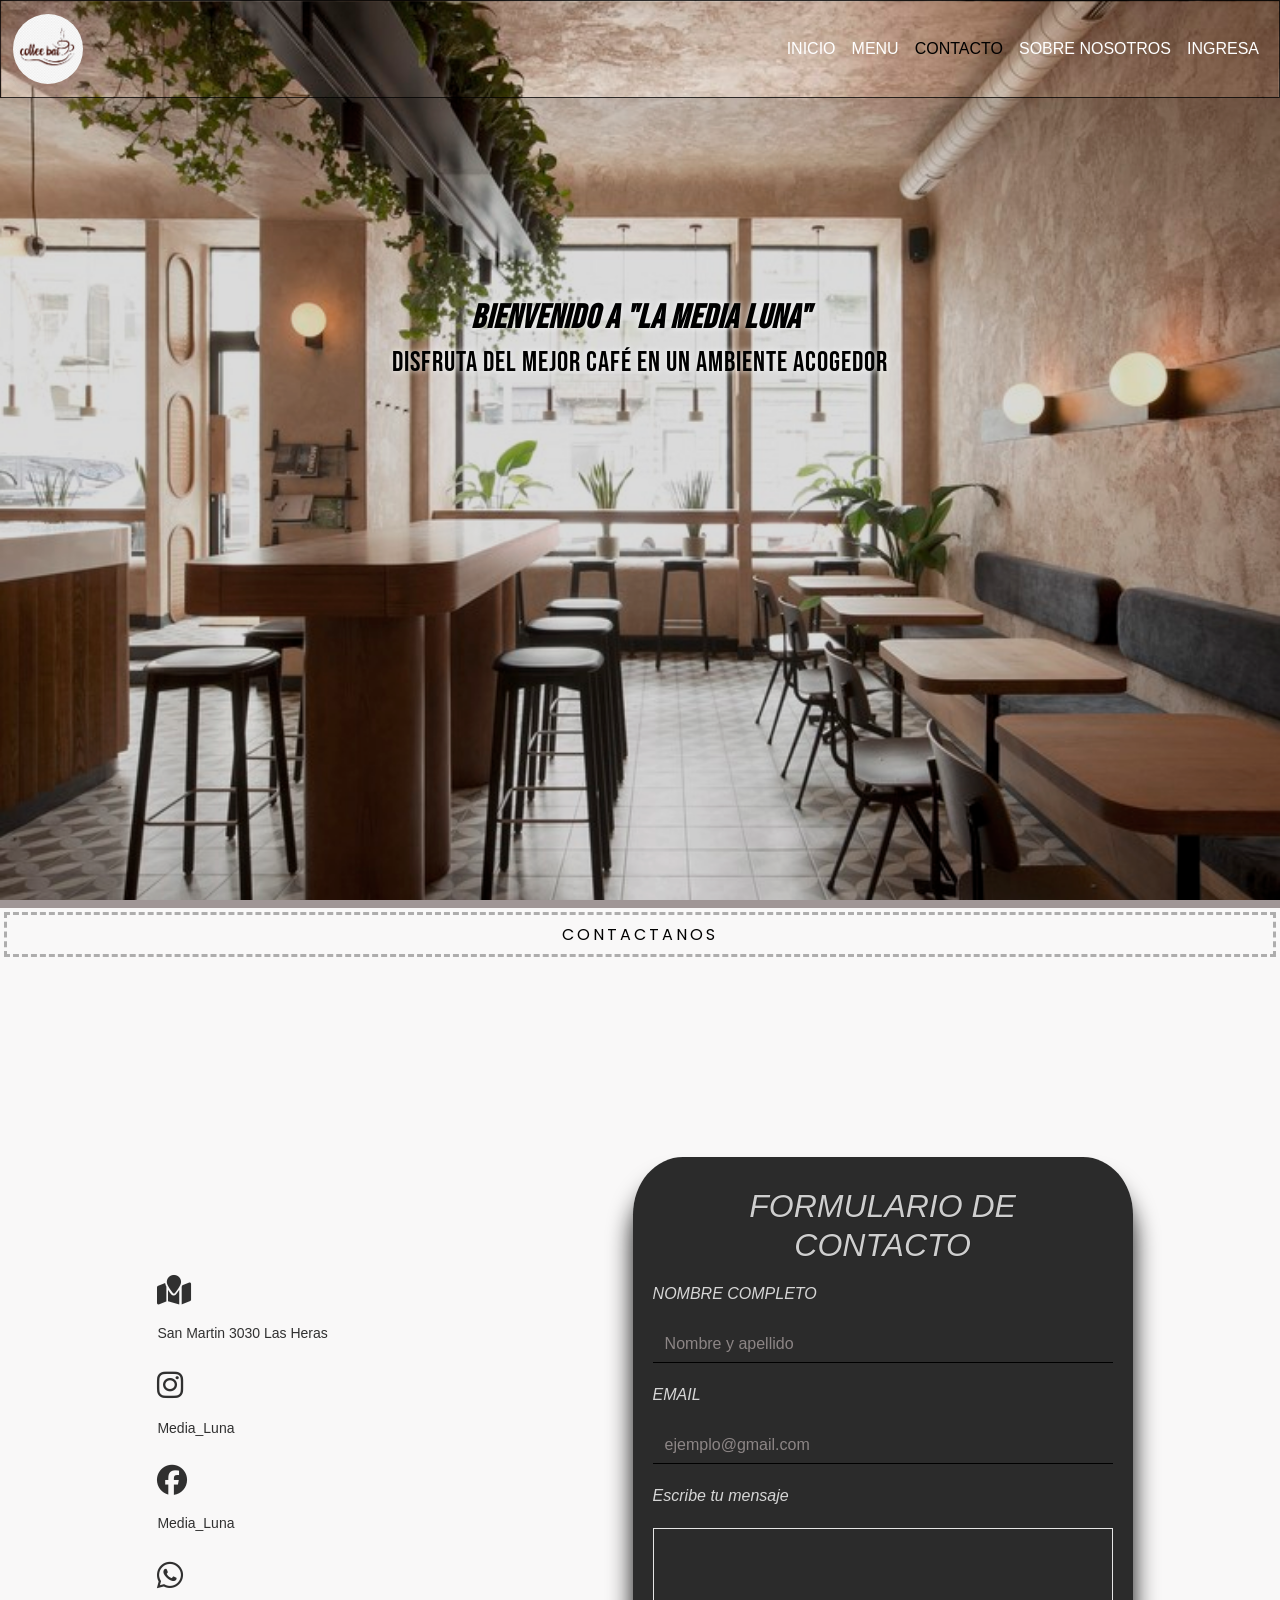
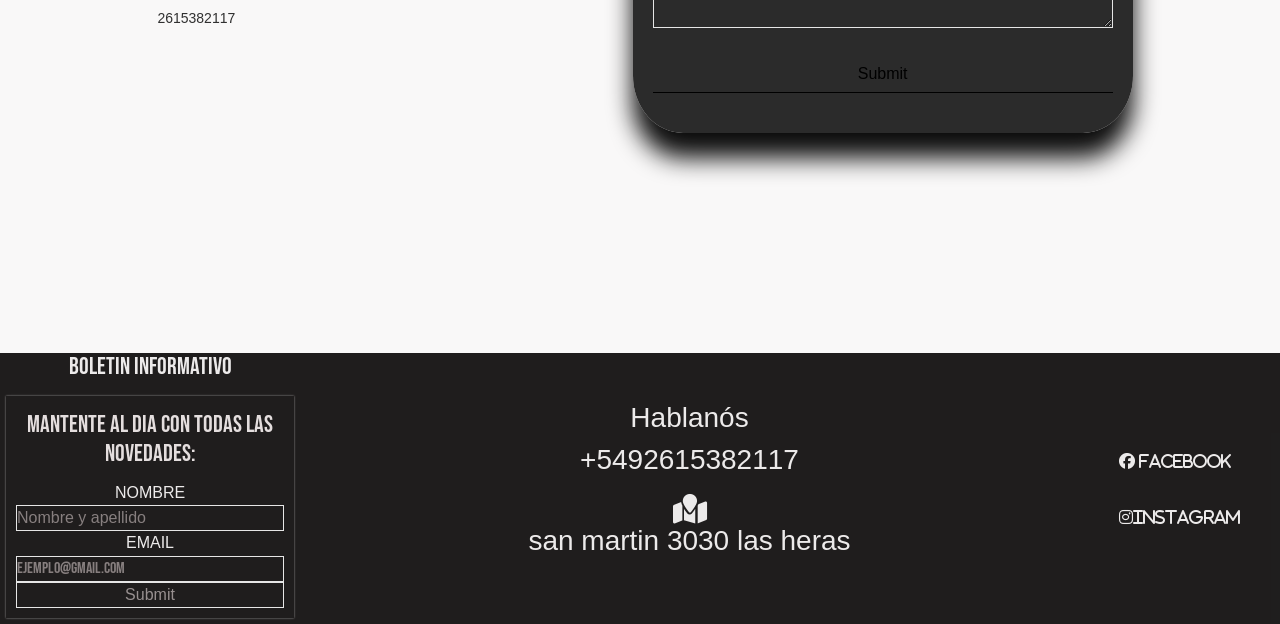
==== pages/contacto.html @ 328f4c7b "Creacion proyecto coder house" ====
<!DOCTYPE html>
<html lang="en">
<head>
    <meta charset="UTF-8">
    <meta name="viewport" content="width=device-width, initial-scale=1.0">
    <!--LIBRERIA FONT AWESOME/ICONS-->
    <link rel="stylesheet" href="https://cdnjs.cloudflare.com/ajax/libs/font-awesome/6.6.0/css/all.min.css" integrity="sha512-Kc323vGBEqzTmouAECnVceyQqyqdsSiqLQISBL29aUW4U/M7pSPA/gEUZQqv1cwx4OnYxTxve5UMg5GT6L4JJg==" crossorigin="anonymous" referrerpolicy="no-referrer" />
    <link rel="shortcut icon" href="/icons/9126425.ico" type="image/x-icon">
    <link rel="preconnect" href="https://fonts.googleapis.com">
    <link rel="preconnect" href="https://fonts.gstatic.com" crossorigin>
    <link rel="preconnect" href="https://fonts.googleapis.com">
    <link rel="preconnect" href="https://fonts.gstatic.com" crossorigin>
    <link href="https://fonts.googleapis.com/css2?family=Bebas+Neue&family=Poppins:ital,wght@0,100;0,200;0,400;0,500;0,700;1,200;1,400;1,700;1,900&display=swap" rel="stylesheet">
    <link href="https://fonts.googleapis.com/css2?family=Poppins:ital,wght@0,100;0,200;0,400;0,500;0,900;1,100;1,200;1,400;1,600;1,900&display=swap" rel="stylesheet">
    <!--LIBRERIA BOOSTRAP-->
    <link rel="stylesheet" href="https://cdn.jsdelivr.net/npm/bootstrap@5.3.3/dist/css/bootstrap.min.css
    ">
    <link rel="stylesheet" href="/css/style.css">
    <title>LA MEDIA LUNA</title>
</head>
<body id="body">

    <!--ESTRUCTURA°1 = HEADER/NAV-->

    <header id="header">
        <nav class="navbar navbar-expand-lg navBar">
            <div class="container-fluid">
            <a class="navbar-brand" href="#"><img src="../images/icono.png" alt=""></a>
            <button class="navbar-toggler" type="button" data-bs-toggle="collapse" data-bs-target="#navbarNav" aria-controls="navbarNav" aria-expanded="false" aria-label="Toggle navigation">
                <span class="navbar-toggler-icon"></span>
            </button>
            <div class="collapse navbar-collapse justify-content-end" id="navbarNav" >
                <ul class="navbar-nav">
                <li class="nav-item">
                    <a class="nav-link" aria-current="page" href="../index.html">INICIO</a>
                </li>
                <li class="nav-item">
                    <a class="nav-link" href="menu.html">MENU</a>
                </li>
                <li class="nav-item">
                    <a class="nav-link active" href="#">CONTACTO</a>
                </li>
                <li class="nav-item">
                    <a class="nav-link" href="sobreNos.html">SOBRE NOSOTROS</a>
                </li>
                <li class="nav-item">
                    <a class="nav-link" href="ingreso.html">INGRESA</a>
                </li>
                </ul>
            </div>
            </div>
        </nav>
    </header>

        <!--BANNER DEL SITIO-->

        <section class="main_banner">
            <div class="main_banner-opaco">
                <picture class="main__banner-picture" >
                <div class="titulo-banner">
                    <h2>Bienvenido a "La media luna"</h2>
                    <h3>Disfruta del mejor café en un ambiente acogedor</h3>
                </div>
            </div>
        </section>

        <!--ESTRUCTURA°2 = MAIN-->
        
    <main id="main">
            <h1 class="inicio__contenido1-h1">CONTACTANOS</h1>


        <div class="contact">
            <div class="icons_contact">
                <i class="fa-solid fa-map-location"><h3>San Martin 3030 Las Heras </h3></i>
                <i class="fa-brands fa-instagram"><h3>Media_Luna</h3></i>
                <i class="fa-brands fa-facebook"><h3>Media_Luna</h3></i>
                <i class="fa-brands fa-whatsapp"><h3>2615382117</h3></i>
            </div>

            <!--FOMRULARIO DE CONTACTO-->


            <form action="" class="form_contactanos">
                <h2>FORMULARIO DE CONTACTO</h2>
                <div class="form_input">
                    <label for="">NOMBRE COMPLETO</label>
                    <input type="text" placeholder="Nombre y apellido"> 
                </div>
                <div class="form_input">
                    <label for="">EMAIL</label>
                    <input type="email" placeholder="ejemplo@gmail.com"> 
                </div>
                <div class="form_input">
                    <label for="">Escribe tu mensaje</label>
                </div>
                <textarea name="" id=""></textarea>
                <div class="form_input">
                    <input type="submit">
                </div>
            </form>
        </div>
    </main>

    <!--FOTOTER DEL SITIO-->

    <footer id="footer">
        <section class="footer-novedades">
            <h4>BOLETIN INFORMATIVO</h4>
            
            <form action="" class="footer-novedades-form">

                <fieldset>
                    <h4>Mantente al dia con todas las novedades:</h4>
                    <div class="form_input">
                        <label for="">NOMBRE</label>
                        <input type="text" placeholder="Nombre y apellido">
                    </div>
                    <div class="form_input"></div>
                        <label for="">EMAIL</label>
                        <input type="email" placeholder="ejemplo@gmail.com">
                    </div>
                    <div class="form_input">
                        <input type="submit">
                    </div>
                </fieldset>
            </form>
        </section>
        <section class="footer-contacto">
            <h3>Hablanós</h3>
            <h3>+5492615382117</h3>
            <i class="fa-solid fa-map-location"><h3>san martin 3030 las heras </h3></i>
        </section>
        <section class="footer-redes">
            <i class="fa-brands fa-facebook"> FACEBOOK</i>
            <i class="fa-brands fa-instagram">INSTAGRAM</i>
        </section>
    </footer>
    <script src="https://cdn.jsdelivr.net/npm/bootstrap@5.3.3/dist/js/bootstrap.bundle.min.js
    "></script>
</body>
</html>
---- css/style.css ----
@charset "UTF-8";
/*ESTE ESTILO SE APLICA A TODO EL DOC*/
* {
  margin: 0;
  padding: 0;
  list-style: none;
  text-decoration: none;
  box-sizing: border-box;
  max-width: 1440px;
  font-family: sans-serif;
}

li {
  display: inline-block;
}

#body {
  background-color: rgba(89, 63, 63, 0.413);
  width: 100%;
  height: 100vh;
  height: auto;
}

/*ESTE ESTILO SE APLICA A navegación*/
#header {
  background-color: transparent;
}

.navBar {
  background-image: url(/images/banner.jpg);
  background-size: cover;
  background-position: top;
}

.navBar {
  background-color: transparent;
  border: 1px solid rgba(0, 0, 0, 0.792);
}

.navBar a {
  color: #ffffff;
}

.navbar-brand img {
  width: 70px;
  border-radius: 50%;
  box-shadow: 0 0 30px rgba(138, 98, 98, 0.792);
}

.nav-link active {
  color: #ffffff;
}

/*ESTE ESTILO SE APLICA A BANNER*/
.main_banner {
  width: 100%;
  height: 90vh;
  background-image: url(/images/banner.jpg);
  background-position: auto;
  background-size: cover;
  background-attachment: fixed;
  box-sizing: border-box;
}

.main_banner-opaco {
  width: 100%;
  height: 100%;
  background-color: rgba(0, 0, 0, 0.142);
}

.main__banner-picture {
  width: 100%;
  height: auto;
  display: flex;
  align-items: center;
  flex-direction: column;
}

.main_banner div {
  padding-top: 100px;
}

.titulo-banner {
  color: rgb(0, 0, 0);
  text-shadow: 0 0 6px rgb(255, 255, 255);
  letter-spacing: 1px;
  text-align: center;
  margin: auto;
  max-width: 500px;
}

.main_banner h2 {
  font-weight: 900;
  font-family: Bebas Neue;
  font-style: italic;
  font-size: 2.1em;
}

.main_banner h3 {
  font-weight: 500;
  font-family: Bebas Neue;
}

/*///////ESTE ESTILO SE APLICA A main/////*/
#main {
  width: 100%;
  background-color: rgba(255, 255, 255, 0.911);
  margin: 0;
  overflow: hidden;
}

/*//////////ESTE ESTILO SE APLICA A footer////////////////*/
#footer {
  color: rgba(255, 253, 253, 0.918);
  width: 100%;
  height: auto;
  background-color: rgba(0, 0, 0, 0.831);
  display: flex;
  flex-wrap: wrap;
  align-items: center;
  justify-content: space-between;
  justify-items: center;
}

.footer-novedades {
  text-align: center;
}

.footer-novedades h4 {
  font-family: Bebas Neue;
}

.footer-novedades-form input, textarea {
  background-color: transparent;
  border: none;
  border: 1px rgb(230, 230, 230) solid;
  color: rgba(224, 213, 213, 0.6235294118);
  width: 100%;
}

.footer-novedades-form {
  padding: 5px;
  max-width: 300px;
  font-family: Bebas Neue;
}

.footer-novedades-form fieldset {
  padding: 10px;
  border: none;
  margin: 1px;
  box-shadow: 0 0 2px rgba(218, 214, 214, 0.662);
  font-family: Bebas Neue;
}

.footer-novedades-form h4 {
  padding: 5px;
  font-weight: 200;
  color: #e4dede;
  font-family: Bebas Neue;
}

.footer-contacto {
  text-align: center;
}

.footer-contacto h4 {
  font-size: 20px;
  padding-top: 15px;
  font-weight: 200;
  font-family: Bebas Neue;
}

.footer-contacto i {
  font-size: 30px;
  margin: 10px;
}

.footer-redes i {
  font-size: 16px;
  margin-left: 10px;
  display: block;
  margin: 40px;
  font-weight: 200;
}

input::placeholder {
  color: rgba(214, 203, 203, 0.568627451);
}

/*////RESPONSIVE/////*/
@media screen and (max-width: 400px) {
  .main__banner-picture {
    height: auto;
  }
}
/*ESTE ESTILO APLICA A PAGE MENU*/
.grid {
  margin: 150px 0 150px 0;
  display: flex;
  justify-content: center;
  gap: 200px;
  flex-wrap: wrap;
}
.grid .card img {
  width: 100%;
  height: 200px;
  border-radius: 20%;
}
.grid .card {
  width: 200px;
  text-align: center;
}
.grid .card h3 {
  font-family: Bebas Neue;
  margin-top: 10px;
  border: 2px dashed black;
}

/*////////// ESTE ESTILO SE APLICA A PAGE CONTACTANOS/////////////////*/
/* ESTE ESTILO SE APLICA A FORMULARIO E ICONS REDES*/
.contact {
  display: flex;
  justify-content: space-between;
  width: 100%;
  margin: 10px;
  margin: 200px 0 200px 0;
}
.contact .icons_contact {
  display: inline;
  margin: auto;
  color: rgba(0, 0, 0, 0.808);
  font-weight: 100;
}
.contact .icons_contact i {
  display: block;
  padding: 20px;
  font-size: 30px;
  padding: 10px;
}
.contact .icons_contact h3 {
  font-size: 14px;
  font-weight: 100;
  text-shadow: 0 0 1px rgba(253, 253, 253, 0.281);
  margin-top: 20px;
}
.contact .form_contactanos {
  max-width: 500px;
  margin: auto;
  font-family: Bebas Neue;
  font-style: italic;
  background-color: rgba(0, 0, 0, 0.8274509804);
  padding: 20px;
  box-shadow: 0 25px 25px rgba(0, 0, 0, 0.954);
  margin-bottom: 20px;
  border-radius: 10%;
  color: rgba(255, 255, 255, 0.808);
}
.contact .form_contactanos input {
  width: 100%;
  background-color: transparent;
  border: none;
  border-bottom: 1px solid #000000;
  padding: 6px 12px;
  margin: 20px 0;
}
.contact .form_contactanos h2 {
  text-align: center;
  font-weight: 400;
  padding: 10px;
  text-shadow: 0 0 1px rgb(0, 0, 0);
}
.contact textarea {
  min-width: 100%;
  resize: vertical;
  min-height: 100px;
  max-height: 150px;
  margin-top: 20px;
}
.contact .form_imput {
  padding: 10px;
}

/* ESTE ESTILO SE APLICA A PAGE INGRESO*/
.ingreso {
  display: flex;
  margin: 200px 0 200px 0;
}
.ingreso .form_ingreso {
  max-width: 500px;
  margin: auto;
  background-color: rgba(0, 0, 0, 0.8274509804);
  padding: 20px;
  box-shadow: 0 0 25px rgba(0, 0, 0, 0.954);
  margin-bottom: 20px;
  border-radius: 10%;
  color: rgba(255, 255, 255, 0.808);
}
.ingreso .form_ingreso input {
  width: 100%;
  background-color: transparent;
  border: none;
  border-bottom: 1px solid #000000;
  padding: 6px 12px;
  margin: 20px 0;
}
.ingreso .form_ingreso h3 {
  font-family: "Bebas Neue";
  font-style: italic;
  font-weight: 100;
  font-size: 2em;
  padding: 20px;
  text-align: center;
  text-shadow: 0 0 1px rgb(217, 201, 201);
}
.ingreso .form_input submit {
  color: antiquewhite;
}
.ingreso .img_ingreso {
  width: 250px;
  height: 250px;
  border-radius: 50%;
  box-shadow: 0 25px 45px black;
  margin: auto;
  margin-left: 20px;
}

/*ESTILO PAGE SOBRE NOSOTROS*/
/*.inicio__contenido_sobrenos {
        width: 70vw;
        margin: auto;
        margin-bottom: 200px;
        margin-top: 100px;
        h4 {
            font-family: Bebas Neue;
            text-align: center;
            font-size: 2.5em;
            font-style: italic;
            padding: 10px;
        }
        article {
            margin: auto;
            display: flex;
            justify-content: center;
            flex-wrap: wrap;
        }
            p{
                margin: 20px;
                width: 500px;
            }
            img {
                width: 350px;
                height: 350px;
            }
} */
.contenedor-acordeon {
  width: 100%;
  max-width: 900px;
  margin: auto;
  margin-top: 100px;
  margin-bottom: 200px;
}
.contenedor-acordeon h3 {
  font-family: Bebas Neue;
  font-style: italic;
  text-align: center;
  font-size: 40px;
  margin-bottom: 35px;
}

.acordeon {
  background-color: rgb(255, 255, 255);
}
.acordeon label {
  font-weight: 100;
  text-align: center;
  font-family: Bebas Neue;
  display: block;
  padding: 20px;
  font-size: 20px;
  background-color: rgba(21, 21, 22, 0.82);
  color: white;
  cursor: pointer;
  margin-bottom: 2px;
  transition: all 3000ms ease;
}
.acordeon label:hover {
  background: #2e2e2e;
}
.acordeon .contenido-acordeon {
  padding: 0;
  margin: 0 20px;
  max-height: 0;
  overflow: hidden;
  transition: all 1000ms ease;
  display: flex;
  flex-direction: column;
}
.acordeon .contenido-acordeon img {
  margin: auto;
}
.acordeon .contenido-acordeon p {
  padding: 100px;
}

.btn-acordeon {
  display: none;
}
.btn-acordeon:checked + label + .contenido-acordeon {
  max-height: 100%;
  padding: 15px 0;
}

body {
  background-color: rgba(255, 255, 255, 0.911);
}

.inicio__contenido1-h1 {
  font-family: "Poppins", sans-serif;
  font-size: 16px;
  letter-spacing: 3px;
  font-weight: 400;
  padding: 10px;
  margin: 4px;
  text-align: center;
  border: 3px rgba(0, 0, 0, 0.297) dashed;
  color: rgb(0, 0, 0);
}

.inicio__contenido1 {
  display: flex;
  justify-content: center;
  justify-items: center;
  margin-top: 70px;
  flex-wrap: wrap;
}
.inicio__contenido1 img {
  width: 40%;
  border: 1px solid black;
  box-shadow: 0 0 15px black;
}

.presentacion_incio {
  margin-top: 70px;
  margin-right: 70px;
}
.presentacion_incio h3 {
  font-family: Bebas Neue;
  font-size: 2.6em;
  margin: auto;
  text-align: center;
  text-align: center;
}
.presentacion_incio p {
  max-width: 300px;
}

.presentacion_incio1 {
  max-width: 500px;
  width: 100%;
  margin: auto;
  margin-bottom: 100px;
}
.presentacion_incio1 h4 {
  text-align: center;
  font-family: Bebas Neue;
  margin-top: 100px;
  font-size: 2.6em;
}

/*ESTE ESTILO SE APLICA A VIDEO SITIO */
.video_del_sitio {
  margin: 20px;
}

.video_del_sitio h3 {
  font-family: Bebas Neue;
}

.video_sitio {
  margin: 40px 0px 40px 20px;
  box-shadow: 10px 10px 45px rgb(0, 0, 0);
  width: 90%;
}

/*# sourceMappingURL=style.css.map */
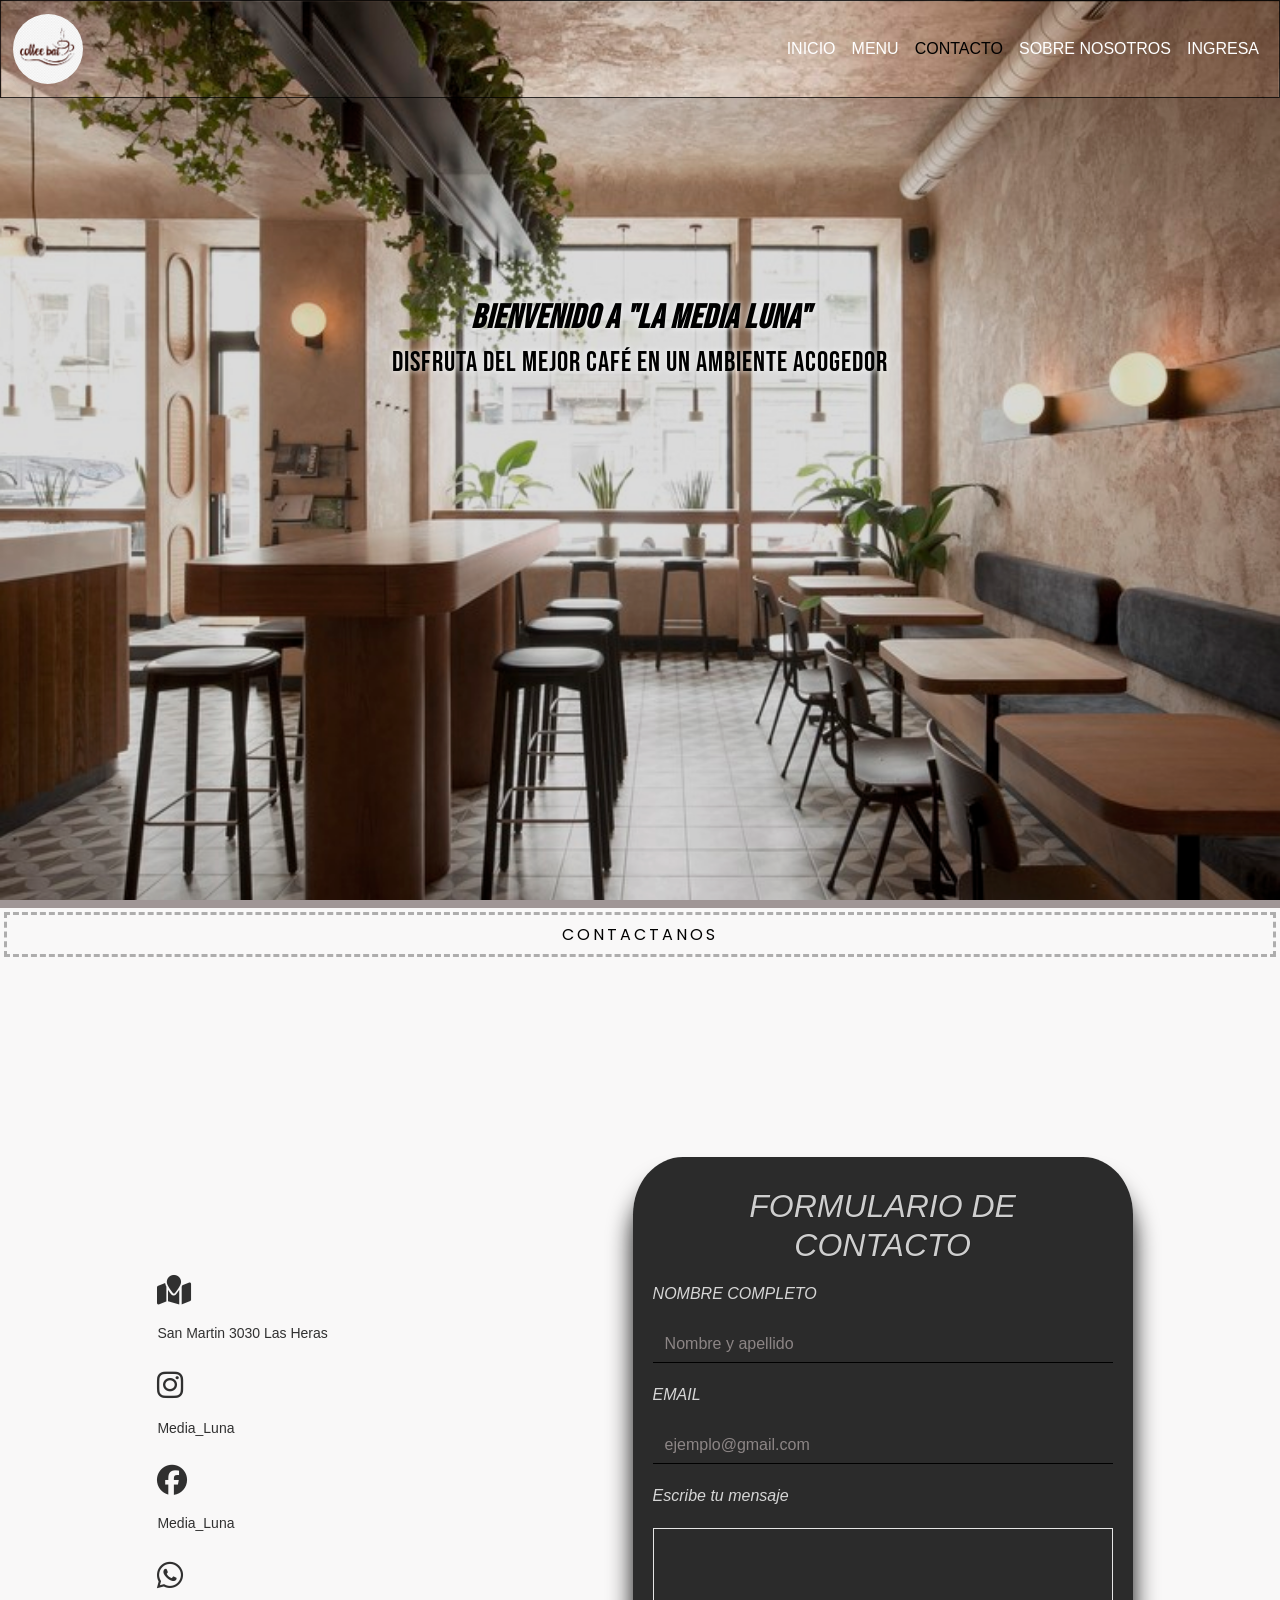
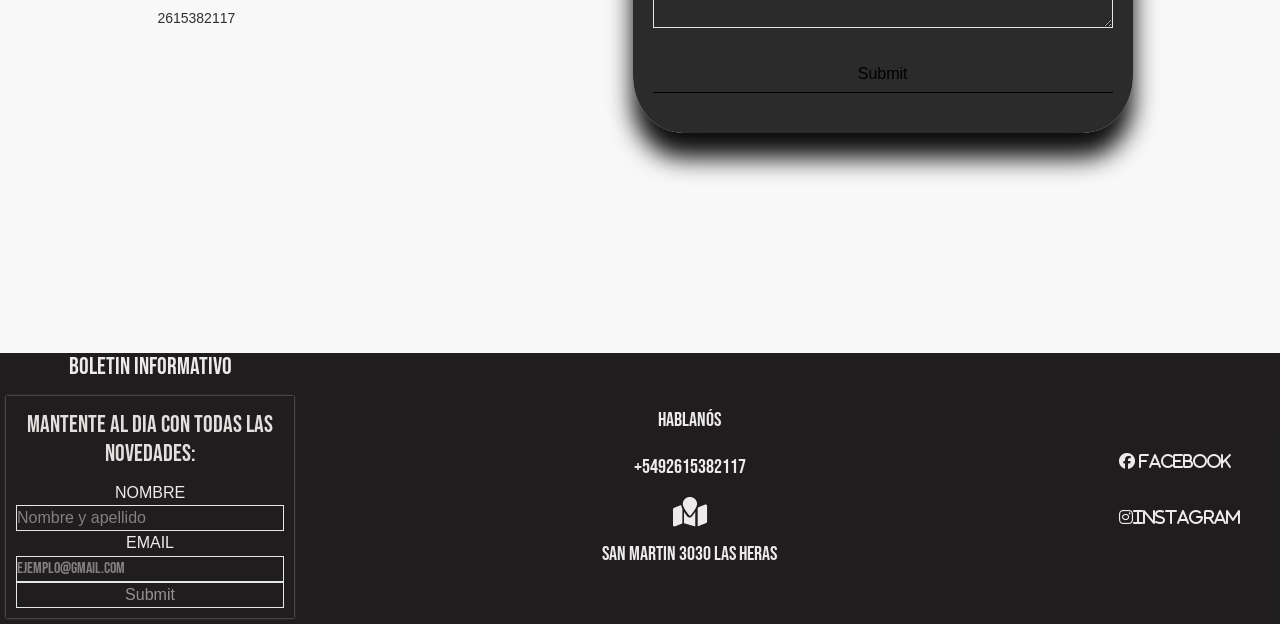
==== commit e94ad280: "arreglo footer" ====
--- a/pages/contacto.html
+++ b/pages/contacto.html
@@ -15,7 +15,7 @@
     <!--LIBRERIA BOOSTRAP-->
     <link rel="stylesheet" href="https://cdn.jsdelivr.net/npm/bootstrap@5.3.3/dist/css/bootstrap.min.css
     ">
-    <link rel="stylesheet" href="/css/style.css">
+    <link rel="stylesheet" href="../css/style.css">
     <title>LA MEDIA LUNA</title>
 </head>
 <body id="body">
@@ -127,15 +127,17 @@
             </form>
         </section>
         <section class="footer-contacto">
-            <h3>Hablanós</h3>
-            <h3>+5492615382117</h3>
-            <i class="fa-solid fa-map-location"><h3>san martin 3030 las heras </h3></i>
+            <h4>Hablanós</h4>
+            <h4>+5492615382117</h4>
+            <i class="fa-solid fa-map-location"><h4>SAN MARTIN 3030 LAS HERAS </h4></i>
         </section>
         <section class="footer-redes">
             <i class="fa-brands fa-facebook"> FACEBOOK</i>
             <i class="fa-brands fa-instagram">INSTAGRAM</i>
         </section>
     </footer>
+    <!--SCRIPT BTS-->
+
     <script src="https://cdn.jsdelivr.net/npm/bootstrap@5.3.3/dist/js/bootstrap.bundle.min.js
     "></script>
 </body>
--- a/css/style.css
+++ b/css/style.css
@@ -27,7 +27,7 @@
 }
 
 .navBar {
-  background-image: url(/images/banner.jpg);
+  background-image: url(./../../images/banner.jpg);
   background-size: cover;
   background-position: top;
 }
@@ -55,7 +55,7 @@
 .main_banner {
   width: 100%;
   height: 90vh;
-  background-image: url(/images/banner.jpg);
+  background-image: url(./../../images/banner.jpg);
   background-position: auto;
   background-size: cover;
   background-attachment: fixed;
